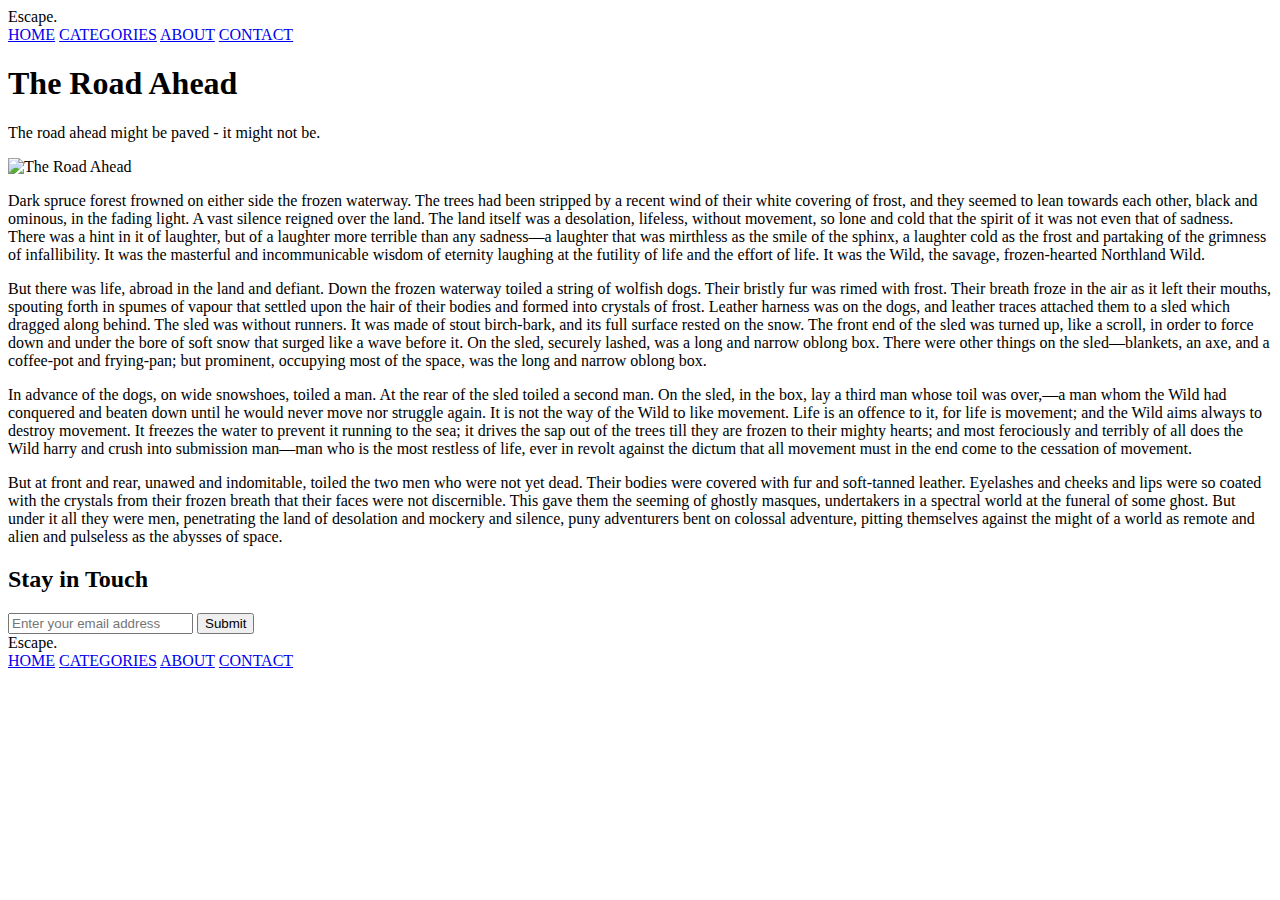
==== pages/post.html @ 7b732a21 "start go" ====
<!DOCTYPE html>
<html lang="en">
  <head>
    <meta charset="UTF-8">
    <title>The Road Ahead</title>
    <link href="css/road.css" rel="stylesheet">
    <link href="https://fonts.googleapis.com/css2?family=Lora&display=swap" rel="stylesheet">
    <link href="https://fonts.googleapis.com/css2?family=Oxygen&display=swap" rel="stylesheet">
    <link href="https://fonts.googleapis.com/css2?family=Roboto&display=swap" rel="stylesheet">
  </head>
  <body>
    <header class="heading">
      <span class="logo">Escape.</span>
      <nav class="heading__nav">
        <a class="nav__link" href="#">HOME</a>
        <a class="nav__link" href="#">CATEGORIES</a>
        <a class="nav__link" href="#">ABOUT</a>
        <a class="nav__link" href="#">CONTACT</a>
      </nav>
    </header>
    <section class="subheading">
      <h1 class="subheading__slogan">The Road Ahead</h1>
      <p class="subheading__text">The road ahead might be paved - it might not be.</p>
    </section>
    <section class="main">
      <img class="main__img" src="images/road-ahead-big.jpg" alt="The Road Ahead">
      <div class="paragraphs">
        <p class="paragraphs__text">
          Dark spruce forest frowned on either side the frozen waterway. The trees
          had been stripped by a recent wind of their white covering of frost, and
          they seemed to lean towards each other, black and ominous, in the fading
          light. A vast silence reigned over the land. The land itself was a
          desolation, lifeless, without movement, so lone and cold that the spirit
          of it was not even that of sadness. There was a hint in it of laughter,
          but of a laughter more terrible than any sadness—a laughter that was
          mirthless as the smile of the sphinx, a laughter cold as the frost and
          partaking of the grimness of infallibility. It was the masterful and
          incommunicable wisdom of eternity laughing at the futility of life and
          the effort of life. It was the Wild, the savage, frozen-hearted
          Northland Wild.
        </p>
        <p class="paragraphs__text">
          But there was life, abroad in the land and defiant. Down the frozen
          waterway toiled a string of wolfish dogs. Their bristly fur was rimed
          with frost. Their breath froze in the air as it left their mouths,
          spouting forth in spumes of vapour that settled upon the hair of their
          bodies and formed into crystals of frost. Leather harness was on the
          dogs, and leather traces attached them to a sled which dragged along
          behind. The sled was without runners. It was made of stout birch-bark,
          and its full surface rested on the snow. The front end of the sled was
          turned up, like a scroll, in order to force down and under the bore of
          soft snow that surged like a wave before it. On the sled, securely
          lashed, was a long and narrow oblong box. There were other things on the
          sled—blankets, an axe, and a coffee-pot and frying-pan; but prominent,
          occupying most of the space, was the long and narrow oblong box.
        </p>
        <p class="paragraphs__text">
          In advance of the dogs, on wide snowshoes, toiled a man. At the rear of
          the sled toiled a second man. On the sled, in the box, lay a third man
          whose toil was over,—a man whom the Wild had conquered and beaten down
          until he would never move nor struggle again. It is not the way of the
          Wild to like movement. Life is an offence to it, for life is movement;
          and the Wild aims always to destroy movement. It freezes the water to
          prevent it running to the sea; it drives the sap out of the trees till
          they are frozen to their mighty hearts; and most ferociously and
          terribly of all does the Wild harry and crush into submission man—man
          who is the most restless of life, ever in revolt against the dictum that
          all movement must in the end come to the cessation of movement.
        </p>
        <p class="paragraphs__text">
          But at front and rear, unawed and indomitable, toiled the two men who
          were not yet dead. Their bodies were covered with fur and soft-tanned
          leather. Eyelashes and cheeks and lips were so coated with the crystals
          from their frozen breath that their faces were not discernible. This
          gave them the seeming of ghostly masques, undertakers in a spectral
          world at the funeral of some ghost. But under it all they were men,
          penetrating the land of desolation and mockery and silence, puny
          adventurers bent on colossal adventure, pitting themselves against the
          might of a world as remote and alien and pulseless as the abysses of
          space.
        </p>
      </div>
    </section>
    <div class="intouch-footer">
      <div class="intouch-footer__intouch">
        <h2 class="intouch__name">Stay in Touch</h2>
        <form class="intouch__application">
          <input class="application__email" type="text" name="email" required="required" placeholder="Enter your email address">
          <button class="application__submit" type="submit">Submit</button>
        </form>
      </div>
      <footer class="basement">
        <span class="logo basement__logo">Escape.</span>
        <nav class="basement__nav">
          <a class="basement-nav__link" href="#">HOME</a>
          <a class="basement-nav__link" href="#">CATEGORIES</a>
          <a class="basement-nav__link" href="#">ABOUT</a>
          <a class="basement-nav__link" href="#">CONTACT</a>
        </nav>
      </footer>
    </div>
  </body>
</html>
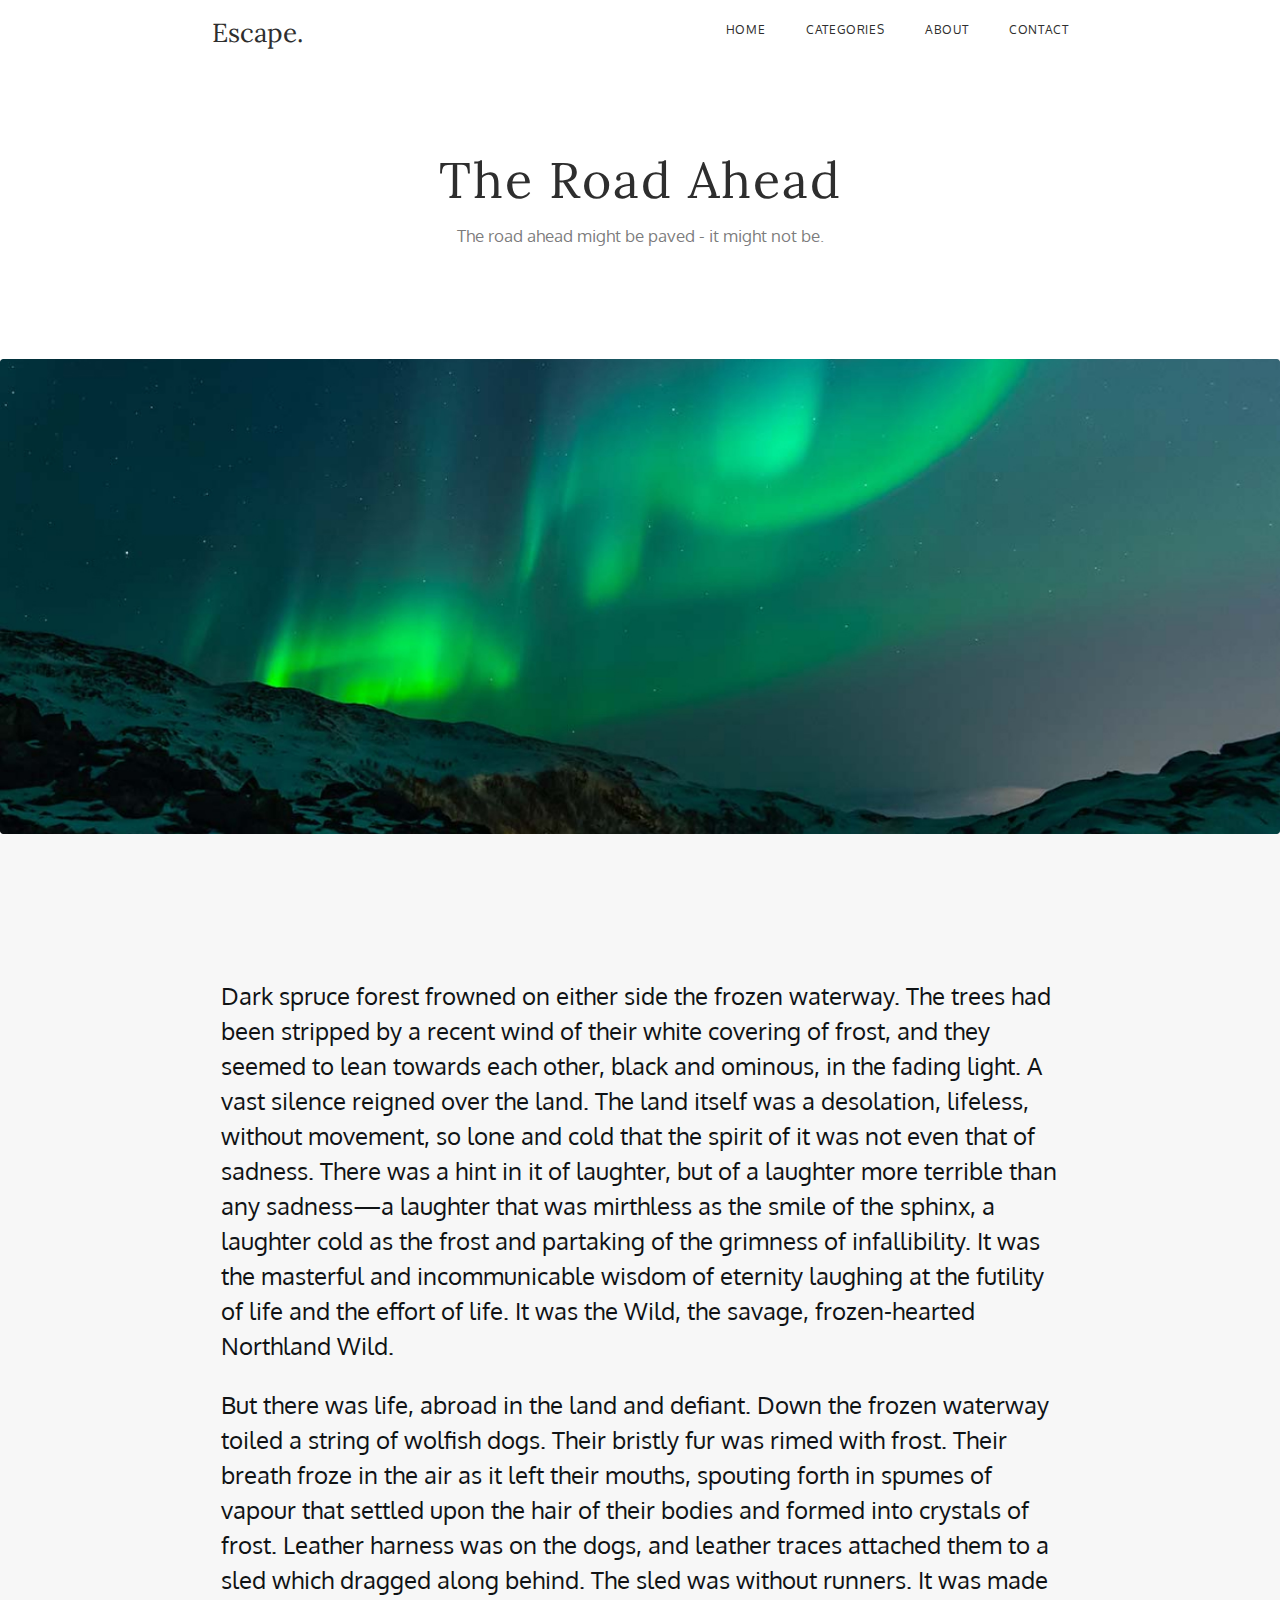
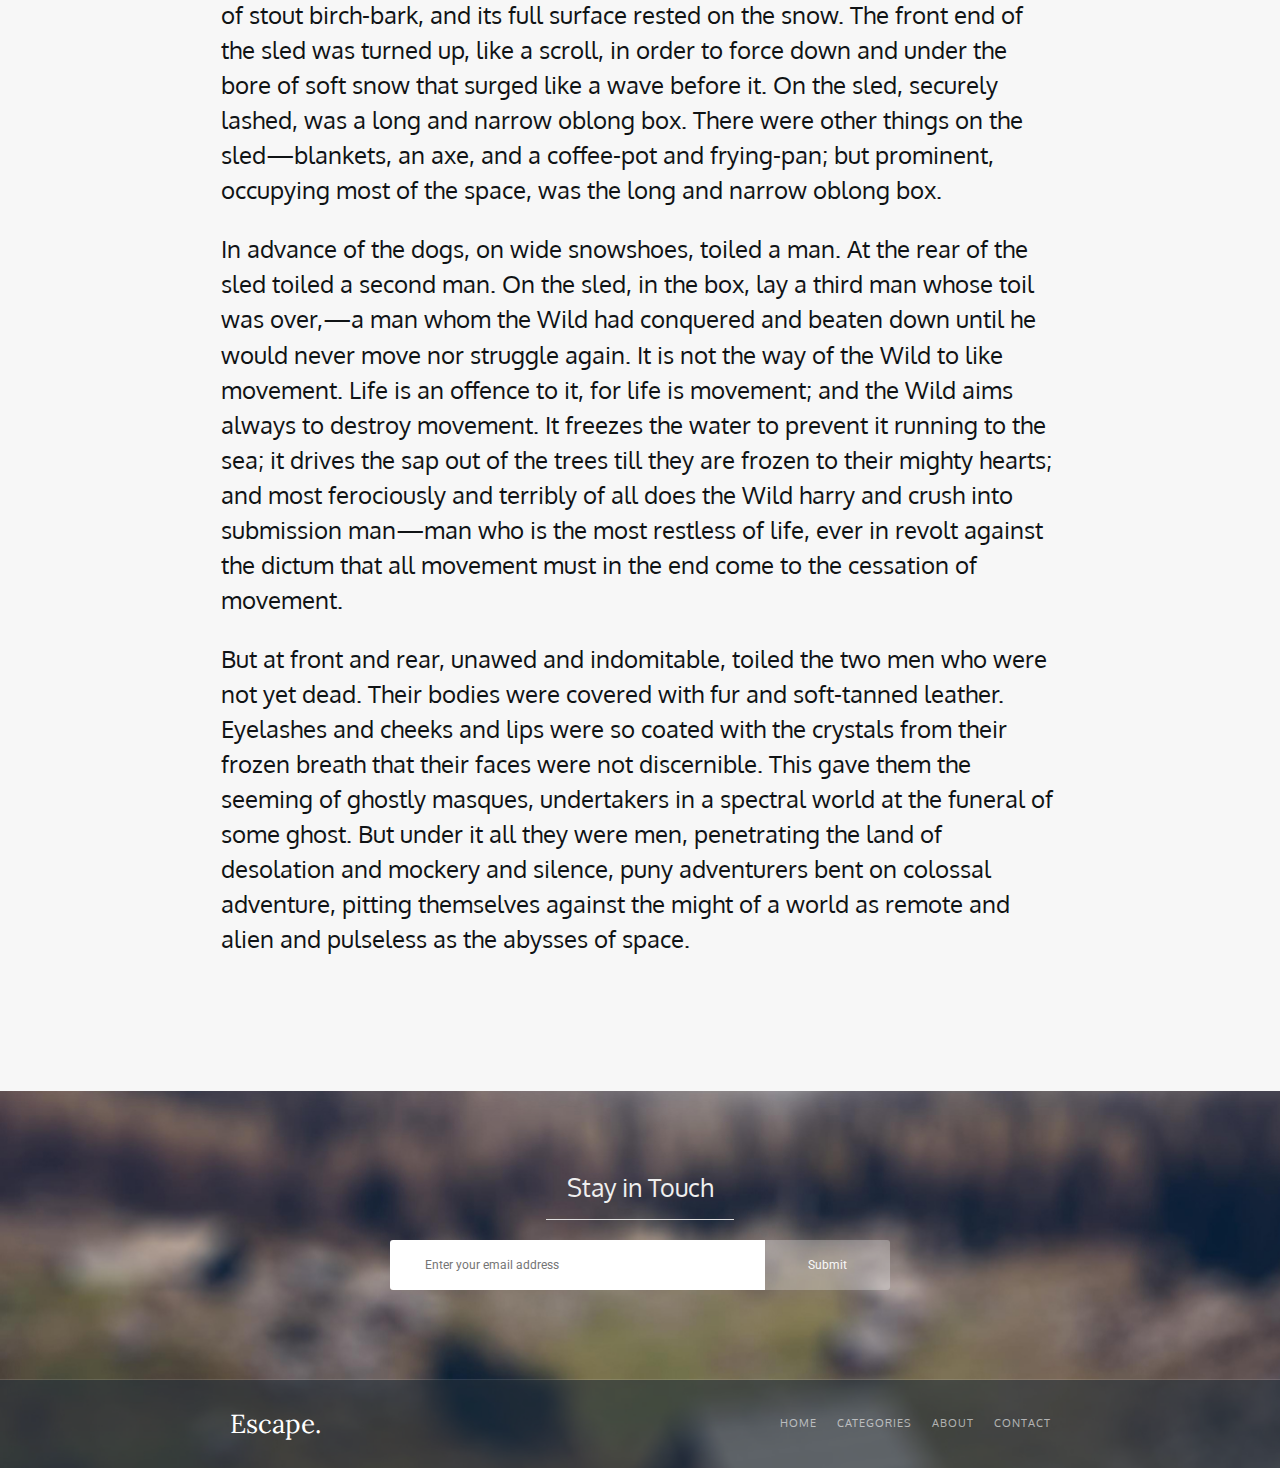
==== commit f6d43531: "blog with go" ====
--- a/pages/post.html
+++ b/pages/post.html
@@ -3,7 +3,7 @@
   <head>
     <meta charset="UTF-8">
     <title>The Road Ahead</title>
-    <link href="css/road.css" rel="stylesheet">
+    <link href="../static/css/road.css" rel="stylesheet">
     <link href="https://fonts.googleapis.com/css2?family=Lora&display=swap" rel="stylesheet">
     <link href="https://fonts.googleapis.com/css2?family=Oxygen&display=swap" rel="stylesheet">
     <link href="https://fonts.googleapis.com/css2?family=Roboto&display=swap" rel="stylesheet">
@@ -20,10 +20,10 @@
     </header>
     <section class="subheading">
       <h1 class="subheading__slogan">The Road Ahead</h1>
-      <p class="subheading__text">The road ahead might be paved - it might not be.</p>
+      <p class="subheading__description">The road ahead might be paved - it might not be.</p>
     </section>
     <section class="main">
-      <img class="main__img" src="images/road-ahead-big.jpg" alt="The Road Ahead">
+      <img class="main__img" src="../static/images/road-ahead-big.jpg" alt="The Road Ahead">
       <div class="paragraphs">
         <p class="paragraphs__text">
           Dark spruce forest frowned on either side the frozen waterway. The trees
--- a/static/css/road.css
+++ b/static/css/road.css
@@ -0,0 +1,187 @@
+body
+{
+    margin: 0px;
+}
+
+.heading
+{
+    display: flex;
+    justify-content: space-around;
+    padding-top: 20px;
+}
+
+.logo
+{
+    font: 26px/1 'Lora';
+    color: #2E2E2E;
+}
+
+.heading__nav
+{
+    display: flex;
+    gap: 41px;
+    flex-wrap: wrap;
+}
+
+.nav__link
+{
+    font: 12px/1.67 'Oxygen';
+    letter-spacing: 0.6px;
+    color: #2E2E2E;
+    text-decoration: none;
+}
+
+.subheading
+{
+    display: flex;
+    align-items: center;
+    justify-content: center;
+    flex-direction: column;
+    margin-top: 109px;
+    padding-bottom: 113px;
+}
+
+.subheading__slogan
+{
+    font: 50px/1.02 'Lora';
+    letter-spacing: 2px;
+    color: #2E2E2E;  
+    margin-top: 0px;
+    margin-bottom: 20px;
+}
+
+.subheading__description
+{
+    font: 17px/1.18 'Oxygen';
+    color: rgba(46, 46, 46, 0.63);
+    margin-top: 0px;
+    margin-bottom: 0px;
+}
+
+.main
+{
+    background: #F7F7F7;
+}
+
+.main__img
+{
+    border-radius: 3px;
+    margin-bottom: 140px;
+    width: 100%;
+}
+
+.paragraphs
+{
+    margin-left: 17.3%;
+    margin-right: 17.3%;
+    display: flex;
+    flex-direction: column;
+    gap: 24px;
+}
+
+.paragraphs__text
+{
+    font: 24px/1.46 'Oxygen';
+    color: #101315;
+    margin: 0px;
+}
+
+.paragraphs__text:last-child
+{
+    margin-bottom: 0px;
+    padding-bottom: 135px;
+}
+
+.intouch-footer
+{
+    background: url("../images/stay_in_touch.jpg");
+    background-size: cover;
+    padding-top: 81px;
+}
+
+.intouch__name
+{
+    font: 25px/1.2 'Oxygen';
+    color: #EFEFEF;
+    display: flex;
+    justify-content: center;
+    align-items: center;
+    flex-direction: column;
+    margin: 0px;
+}
+
+.intouch__name::after
+{
+    content: " ";
+    display: block;
+    height: 1px;
+    background-color: #DEDEDE;
+    width: 188px;
+    margin-top: 17px;
+    margin-bottom: 20px;
+}
+
+.intouch__application
+{
+    display: flex;
+    justify-content: center;
+    align-items: center;
+}
+
+.application__email
+{
+    border-radius: 3px 0px 0px 3px;
+    border: none;
+    font: 12px/1.17 'Roboto';
+    color: #817F83;
+    padding: 18px 14.4% 18px 35px;
+}
+
+.application__submit
+{
+    background: rgba(255, 255, 255, 0.28);
+    border-radius: 0px 3px 3px 0px;
+    border: none;
+    font: 12px/1.17 'Roboto';
+    color: #F8F8F8;
+    padding: 18px 43px;
+}
+
+.intouch-footer__intouch::after
+{
+    content: " ";
+    display: block;
+    height: 1px;
+    background: rgba(255, 255, 255, 0.12);
+    width: 100%;
+    margin-top: 89px;
+}
+
+.basement
+{
+    background: rgba(35, 47, 56, 0.6);
+    display: flex;
+    justify-content: space-around;
+    padding: 31px 0px;
+}
+
+.basement__logo
+{
+    color: #FFF;
+}
+
+.basement__nav
+{
+    display: flex;
+    gap: 20px;
+    flex-wrap: wrap;
+}
+
+.basement-nav__link
+{
+    font: 11px/2.36 'Oxygen';
+    letter-spacing: 1px;
+    color: rgba(255, 255, 255, 0.6);
+    text-decoration: none;
+}
+
